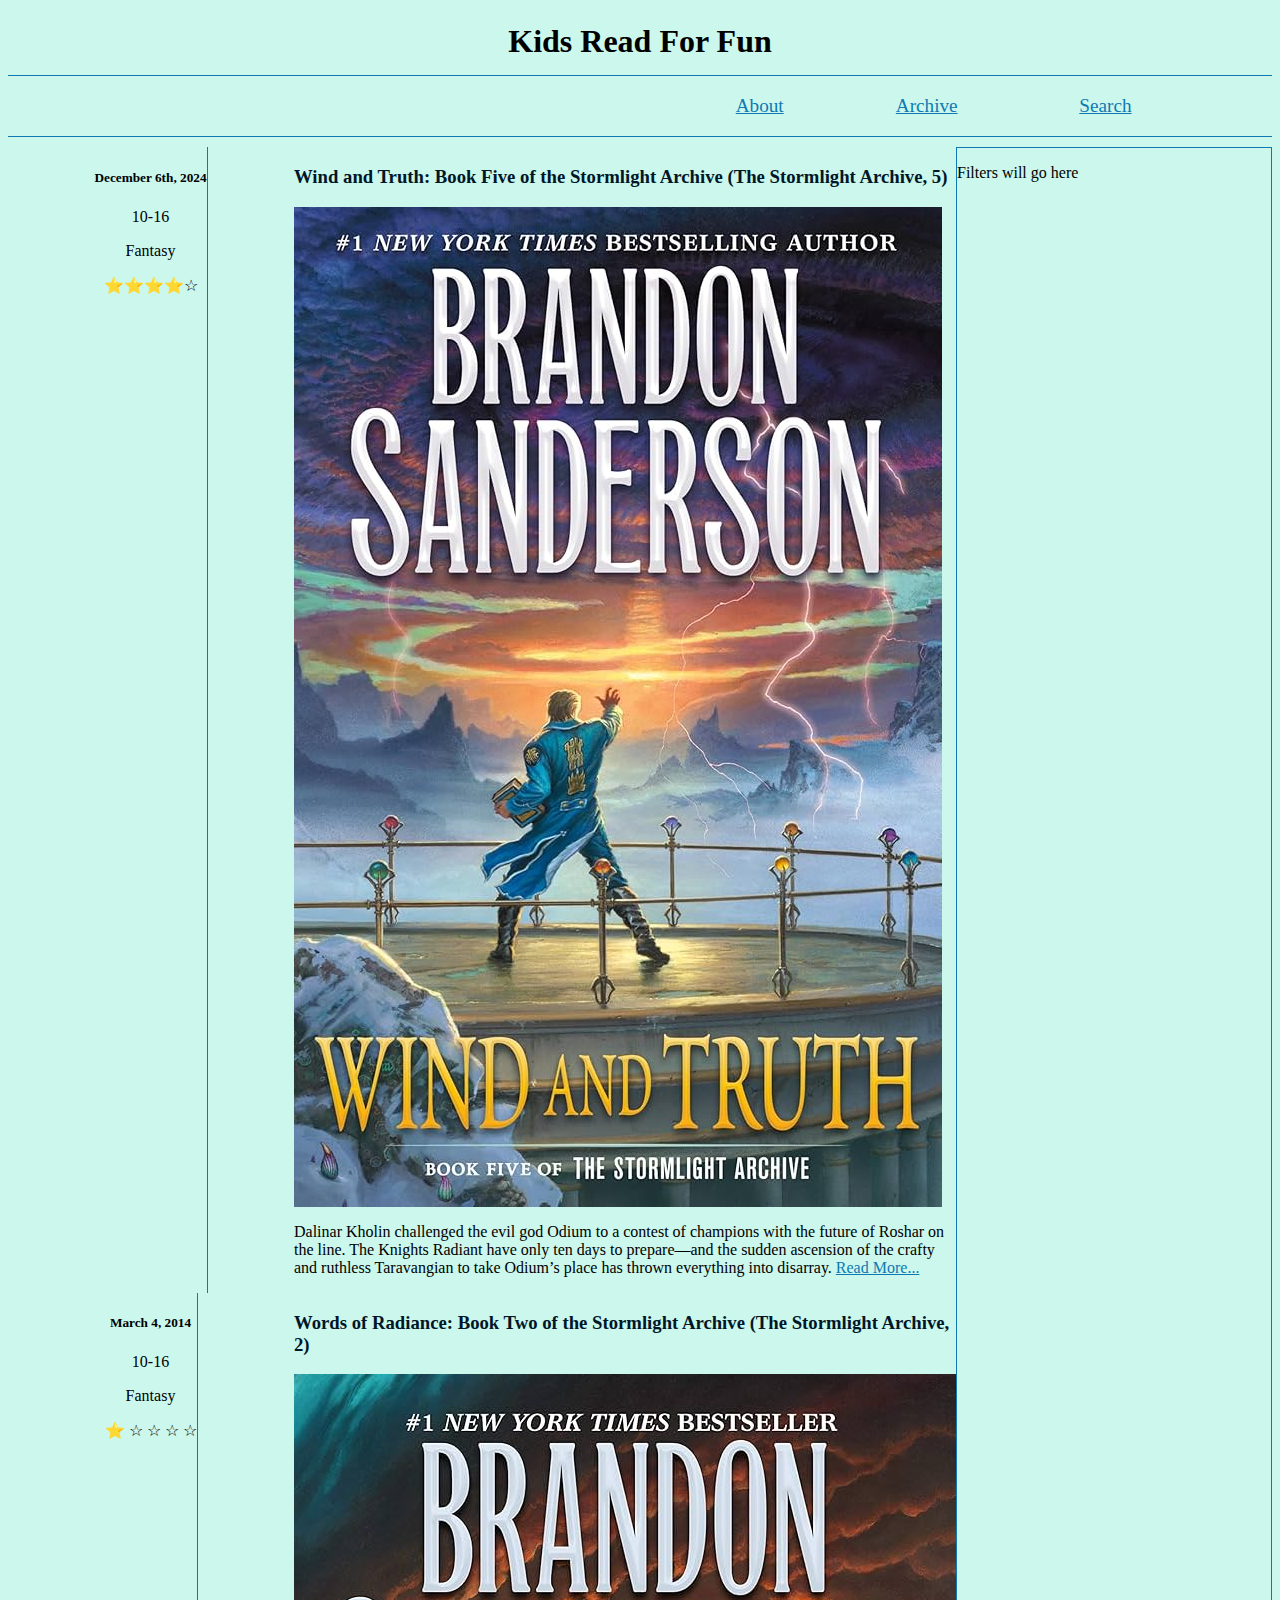
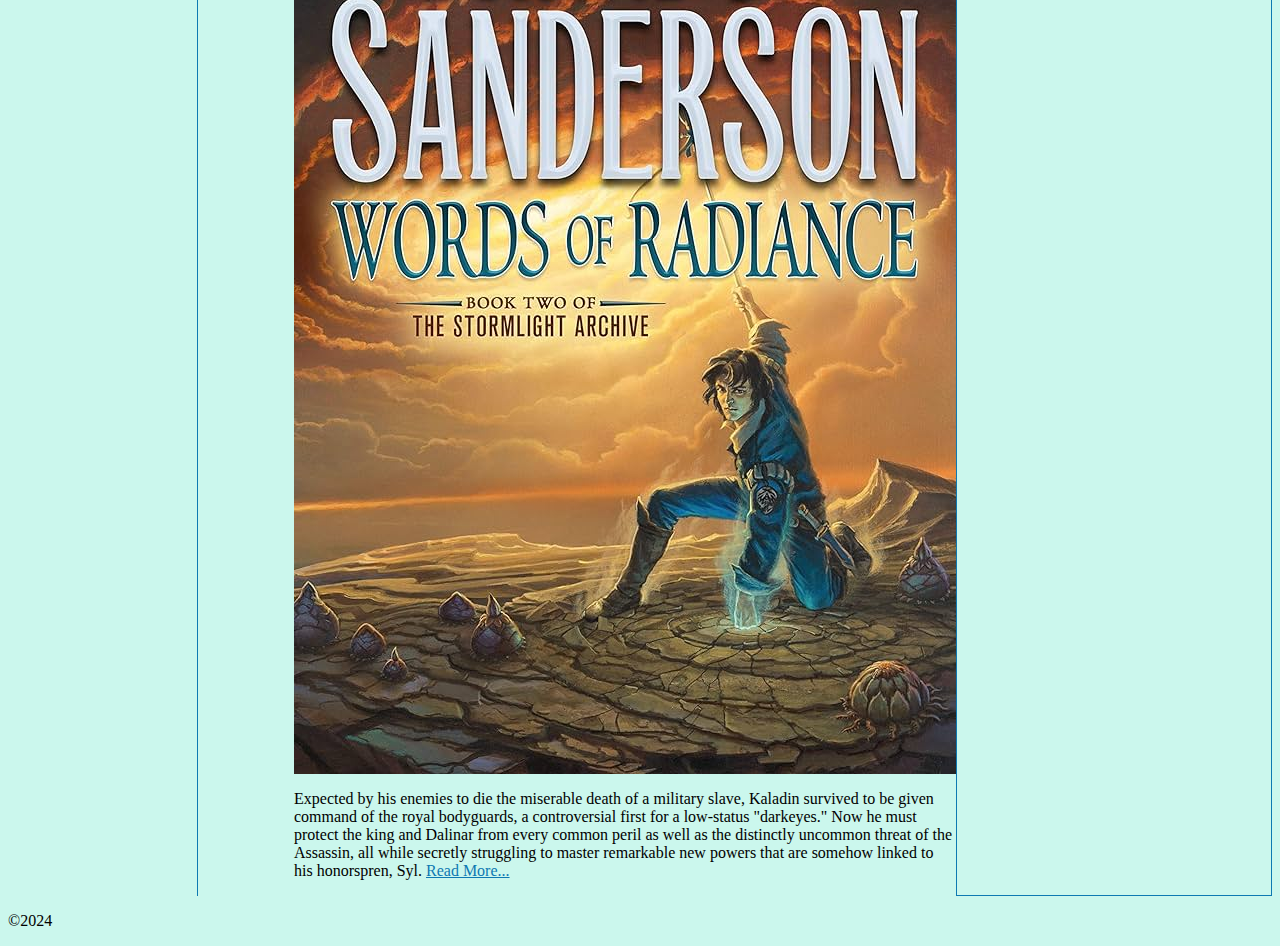
==== blog/index.html @ f3f41de8 "BLog Color" ====
<head>

    <meta charset="UTF-8">
    <meta name="description" content="Book Blog for wdd 131">
    <meta name="author" content="Marcus Thompson">
    <link rel="stylesheet" href="blog.css">
    <meta name="viewport" content="interactive-widget=resizes-content" />
    <script type="text/javascript" src="blog.js" defer></script>

    <title> BLOG WDD131 - Marcus Thompson</title>

</head>


<body>
    <header>
        <h1>Kids Read For Fun</h1>
        <div class="skiptocontent">
            <a href="#main">skip to main content</a>
        </div>
        <div id="nav-div">
            <nav>
                <ul>
                    <li><a href="#">About</a></li>
                    <li><a href="#">Archive</a></li>
                    <li><a href="#">Search</a></li>
                </ul>
            </nav>
        </div>
    </header>


    <main id="main"> <!--⭐☆ -->
        <section id="gridBook">
            <div class="itemBook">

                <div class="metaBook">
                    <h5>December 6th, 2024</h5>
                    <p>10-16</p>
                    <p>Fantasy</p>
                    <p>⭐⭐⭐⭐☆</p>
                </div>
                <div class="mainBook">
                    <h3>Wind and Truth: Book Five of the Stormlight Archive (The Stormlight Archive, 5)</h3>
                    <img src="Book5SLA.jpg" alt="Wind and Truth">
                    <p>Dalinar Kholin challenged the evil god Odium to a contest of champions with the future of Roshar on the line. The Knights Radiant have only ten days to prepare―and the sudden ascension of the crafty and ruthless Taravangian to take Odium’s place has thrown everything into disarray.
                    <a href="#">Read More...</a> </p>
                </div>

            
            <div class="metaBook">
                <h5>March 4, 2014</h5>
                <p>10-16</p>
                <p>Fantasy</p>
                <p>⭐ ☆ ☆ ☆ ☆</p>
            </div>
            <div class="mainBook">
                <h3>Words of Radiance: Book Two of the Stormlight Archive (The Stormlight Archive, 2)</h3>
                <img src="Book2SLA.jpg" alt="Words of Radiance">
                <p>Expected by his enemies to die the miserable death of a military slave, Kaladin survived to be given command of the royal bodyguards, a controversial first for a low-status "darkeyes." Now he must protect the king and Dalinar from every common peril as well as the distinctly uncommon threat of the Assassin, all while secretly struggling to master remarkable new powers that are somehow linked to his honorspren, Syl.
                <a href="#">Read More...</a> </p>
            </div>
        
        
        </div>
    </section>
        <div id="filters">
            <p>Filters will go here</p>
        </div>

    </main>
    <footer>
        <p>©2024</p>
    </footer>
</body>
---- blog/blog.css ----
:root {
    --link-color: #CEB5A7;
    --text-dark: #011627;
    --text-light: #CEB5A7;
    --border-color: #0E79B2;
    --body-font: Georgia, Serif;
    --headline-font: Impact, Serif;
    }
  
    body {background-color:#CBF7ED;}

    header h1 {
        margin: 0 auto;
        padding-top: 15px;
        padding-bottom: 15px;
        text-align: center;
    }
    .skiptocontent a {
        position: absolute;
        top: -50px;
    }
    .skiptocontent a:focus {
        top:0px
    }
    nav {
        display: grid;
        grid-template-columns: 1fr 1fr .25fr;
        border-top: 1px solid var(--border-color);
        border-bottom: 1px solid var(--border-color);
    }
    nav ul {
        display: grid;
        grid-template-columns: 1fr 1fr 1fr;
        justify-content: end;
        justify-items: end;
        grid-column-start: 2;
        list-style-type: none;
        color: var(--link-color);
        font-size: 1.2em;
    }
    a {
        color: var(--border-color);
    }
    main {
        display: grid;
        grid-template-columns: 3fr 1fr;
        margin-top: 10px;
    }
    #filters {
        border: 1px solid var(--border-color);
    }
    .itemBook {
        display: grid;
        grid-template-columns: 1fr 2fr;
        justify-content: center;
        justify-items: center;
        text-align: left;
        align-content: center;
    }
    .metaBook {
        border-right: 1px solid var(--border-color);
        text-align: center;
    }
    h3 {
        color: var(--text-dark);
    }
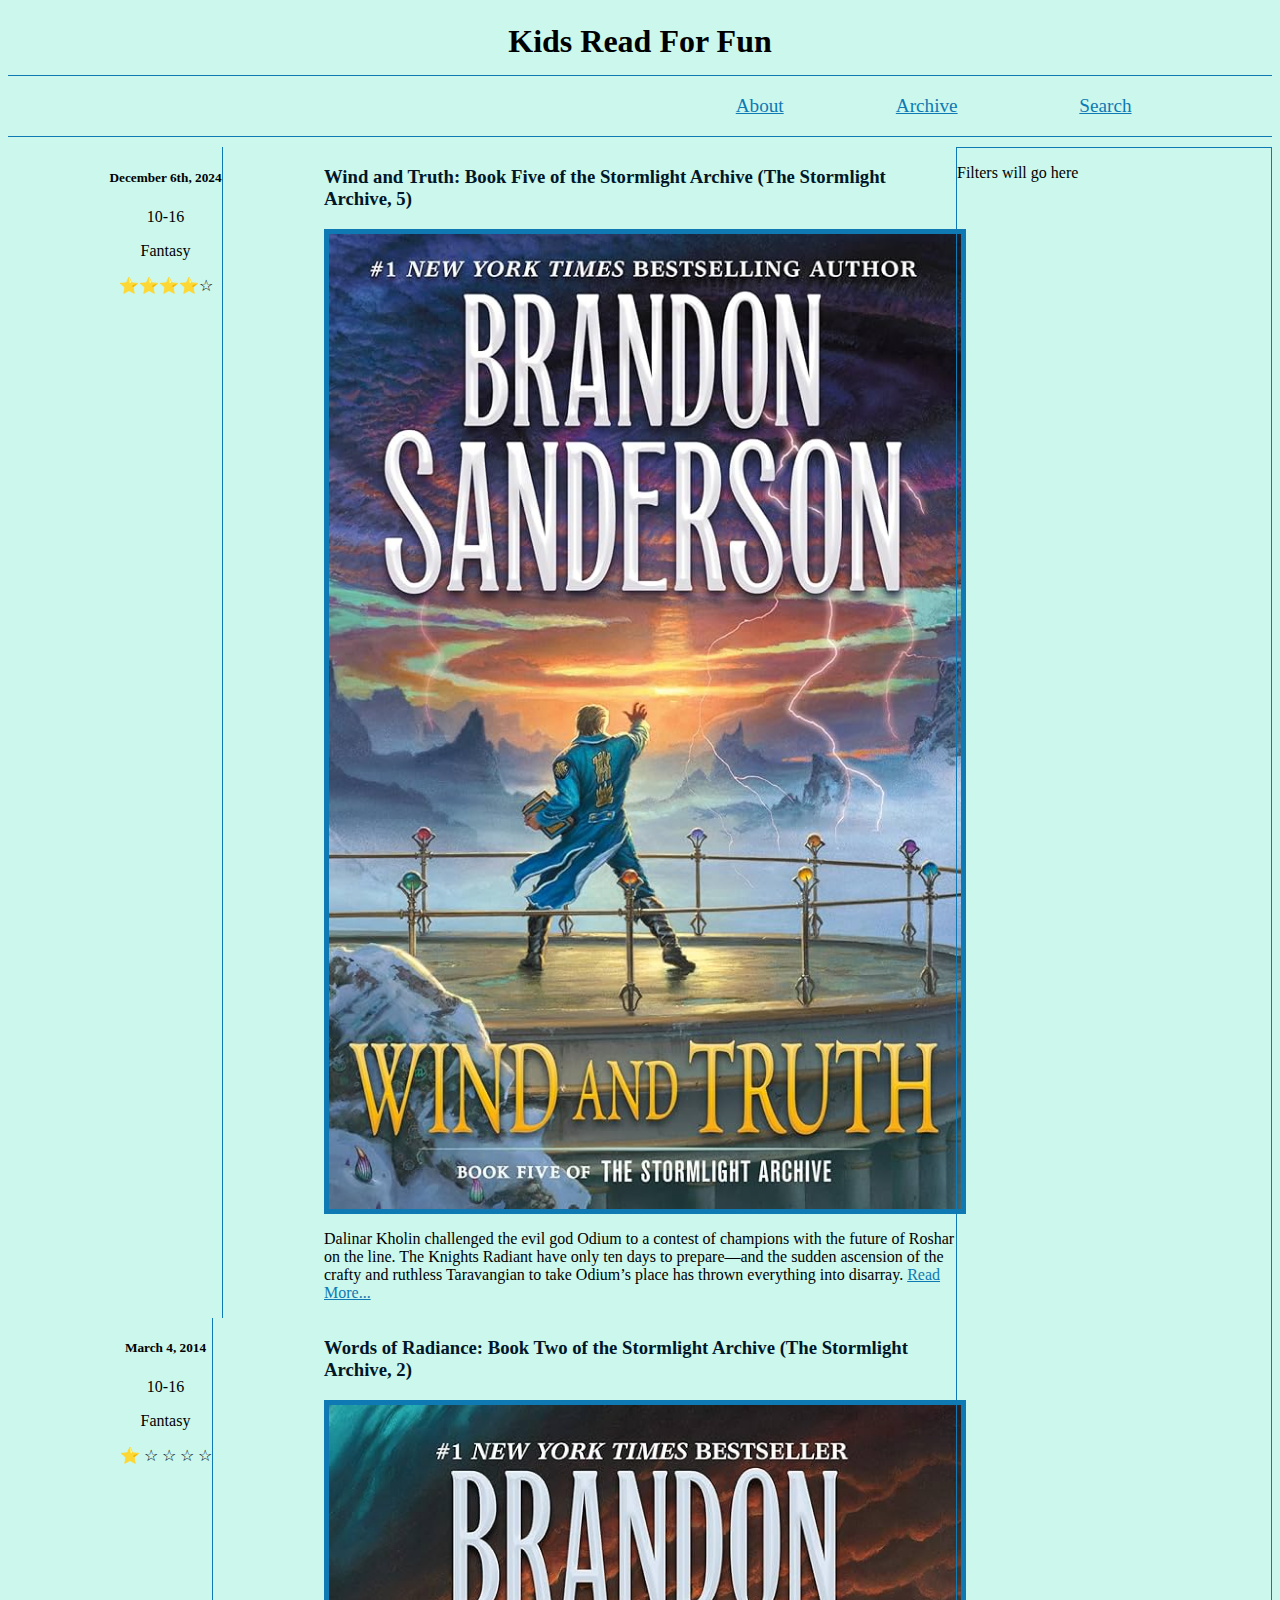
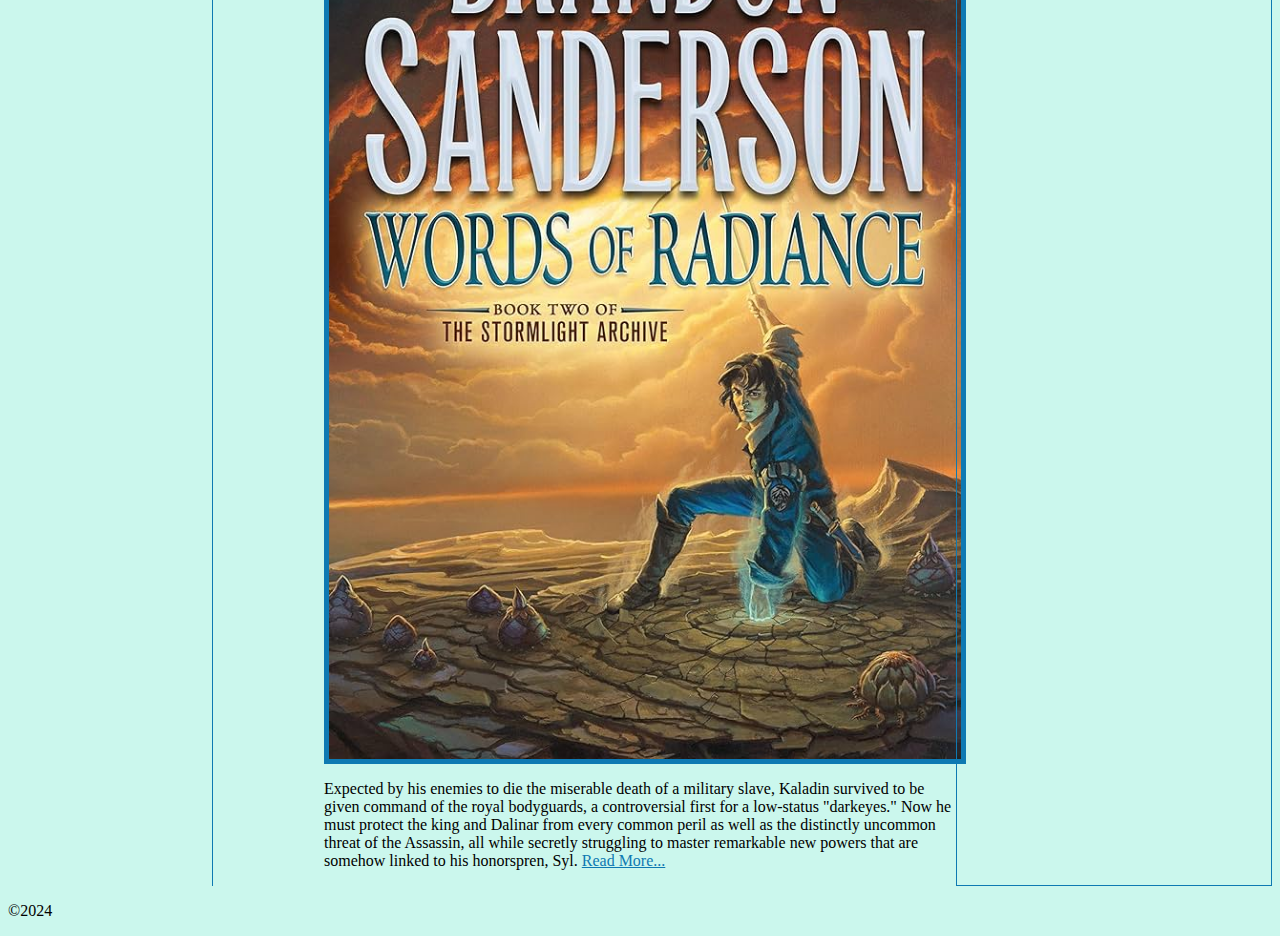
==== commit 7f82d0df: "html" ====
--- a/blog/index.html
+++ b/blog/index.html
@@ -1,3 +1,4 @@
+<html>
 <head>
 
     <meta charset="UTF-8">
@@ -72,4 +73,5 @@
     <footer>
         <p>©2024</p>
     </footer>
-</body>+</body>
+</html>--- a/blog/blog.css
+++ b/blog/blog.css
@@ -47,6 +47,7 @@
         margin-top: 10px;
     }
     #filters {
+        
         border: 1px solid var(--border-color);
     }
     .itemBook {
@@ -60,7 +61,15 @@
     .metaBook {
         border-right: 1px solid var(--border-color);
         text-align: center;
+        
     }
     h3 {
         color: var(--text-dark);
+    }
+
+    img {
+        border: solid 5px var(--border-color);
+        max-width: 100%;
+       
+    
     }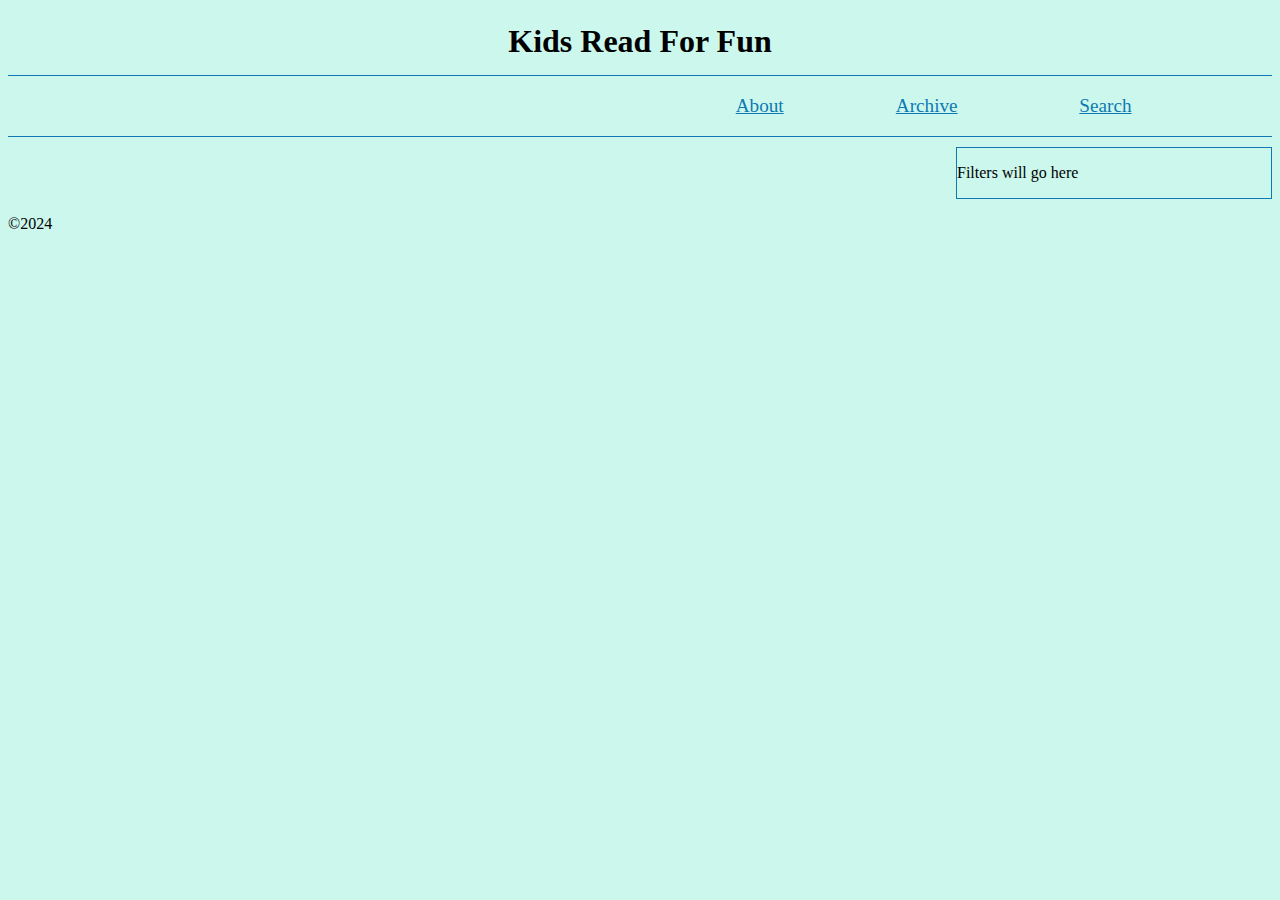
==== commit 02e77a2d: "javascript test 1" ====
--- a/blog/index.html
+++ b/blog/index.html
@@ -33,7 +33,20 @@
 
     <main id="main"> <!--⭐☆ -->
         <section id="gridBook">
-            <div class="itemBook">
+      
+    </section>
+        <div id="filters">
+            <p>Filters will go here</p>
+        </div>
+
+    </main>
+    <footer>
+        <p>©2024</p>
+    </footer>
+</body>
+</html>
+
+<!--      <div class="itemBook">
 
                 <div class="metaBook">
                     <h5>December 6th, 2024</h5>
@@ -63,15 +76,5 @@
             </div>
         
         
-        </div>
-    </section>
-        <div id="filters">
-            <p>Filters will go here</p>
-        </div>
-
-    </main>
-    <footer>
-        <p>©2024</p>
-    </footer>
-</body>
-</html>+        </div> -->
+    --- a/blog/blog.css
+++ b/blog/blog.css
@@ -49,7 +49,20 @@
     #filters {
         
         border: 1px solid var(--border-color);
+    
     }
+
+    .article {
+        display: grid;
+        grid-template-columns: 1fr 2fr;
+        justify-content: center;
+        justify-items: start; 
+        text-align: left;
+        gap: 20px;
+        margin-bottom: 20px;
+    }
+
+
     .itemBook {
         display: grid;
         grid-template-columns: 1fr 2fr;
